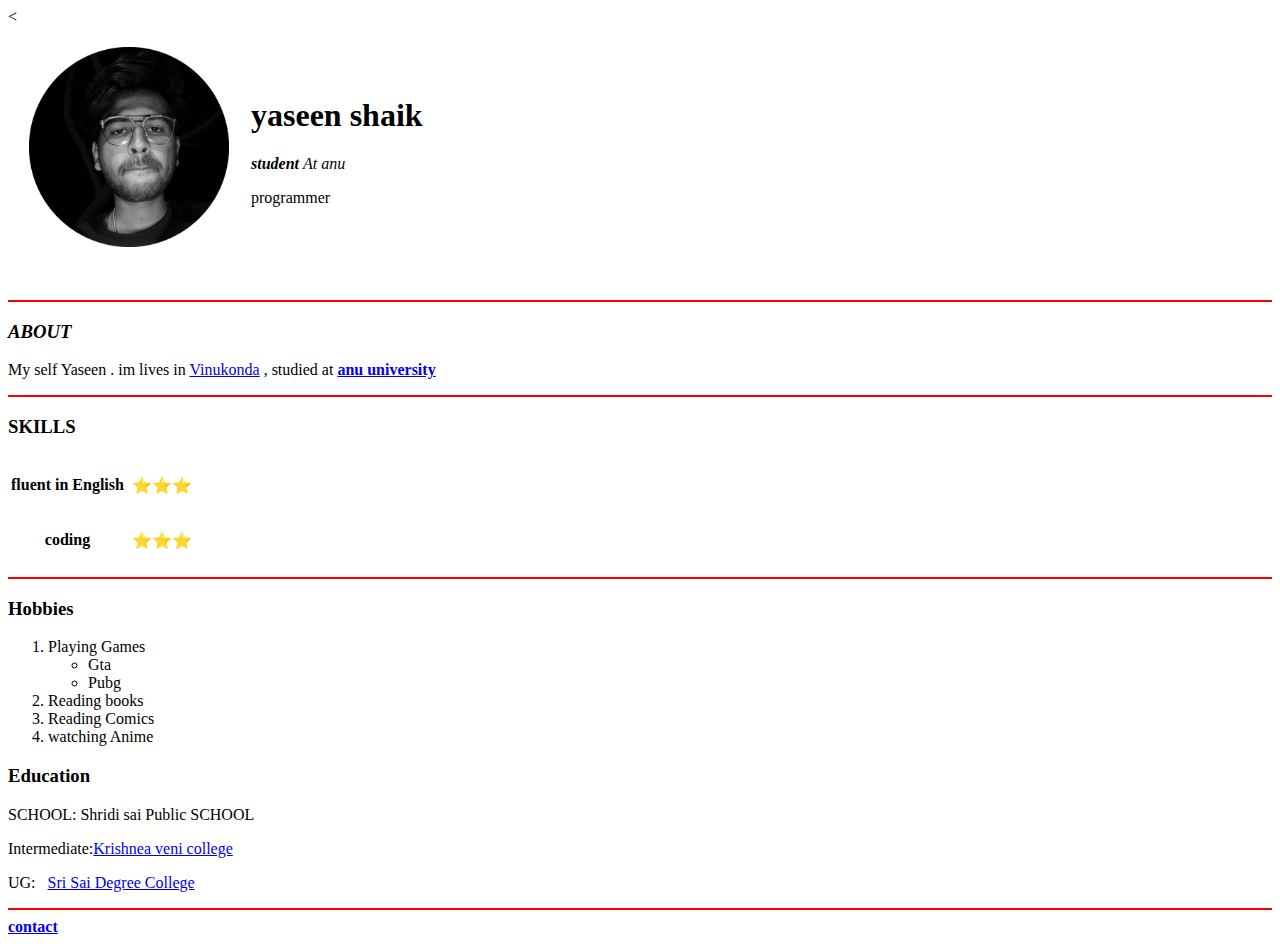
==== index.html @ 67173b0f "Rename MYINDEX.HTML to index.html" ====
<!DOCTYPE html>
<html lang="en" dir="ltr">

<head>
  <meta charset="utf-8">
  <title> Yaseen's Web</title>
</head>

<body>
  <table cellspacing="20">
    <thead>
      <tr>
        <th> <img src="yaseen.png" width="200" height="200" alt="yaseen"> </th>
        <<td>
          <h1>yaseen shaik</h1>
          <i>
            <p> <strong>student </strong> At anu </p>
          </i>
          <p>programmer</p>

          </td>
    <tbody>



    </tbody>


    </tr>
    <tr>




      </thead>
  </table>


  <hr color=red noshade size=2>

  <h3><i>ABOUT</i></h3>
  <p>My self Yaseen . im lives in <a href="https://en.wikipedia.org/wiki/Vinukonda">Vinukonda</a> , studied at  <a href="https://www.nagarjunauniversity.ac.in/indexanu.html"><strong> anu university</strong></a></p>

  <hr color=red noshade size=2>

<h3>SKILLS</h3>
<table >
  <thead>



<th><p>fluent in English</p></th>
<td>
<p> &nbsp⭐⭐⭐</p></td>
</thead>
<thead>

<th><p> coding</p>
</th>

<td><p>&nbsp⭐⭐⭐</p></td>

</thead>





<!--
<thead>
<th><p>good communications skills</p>
</th>

<td> &nbsp⭐⭐⭐</td>
</thead>
<p>having computer Knowledge</p>
<p>learning python,html,JS</p>
<br>

-->

</table>
<hr color=red noshade size=2>
<h3>Hobbies</h3>
<ol>
  <li>Playing Games</li><ul>
    <li>Gta</li>
    <li>Pubg</li>

  </ul>
  <li>Reading books</li>
<li>Reading Comics </li>
<li> watching Anime</li>


</ol>

<h3>Education</h3>
<p>SCHOOL: Shridi sai Public SCHOOL</p>
<p>Intermediate:<a href="https://www.schoolsworld.in/schools/showcollege.php?college_id=28174391107">Krishnea veni college</a></p>

<p>UG: &nbsp  <a href="https://www.indcareer.com/andhra-pradesh/guntur/sri-sai-degree-college-vinukonda"> Sri Sai Degree College</a></p>


<hr color=red noshade size=2>

<a href="contact.html"><strong>contact</strong></a>

</body>

</html>
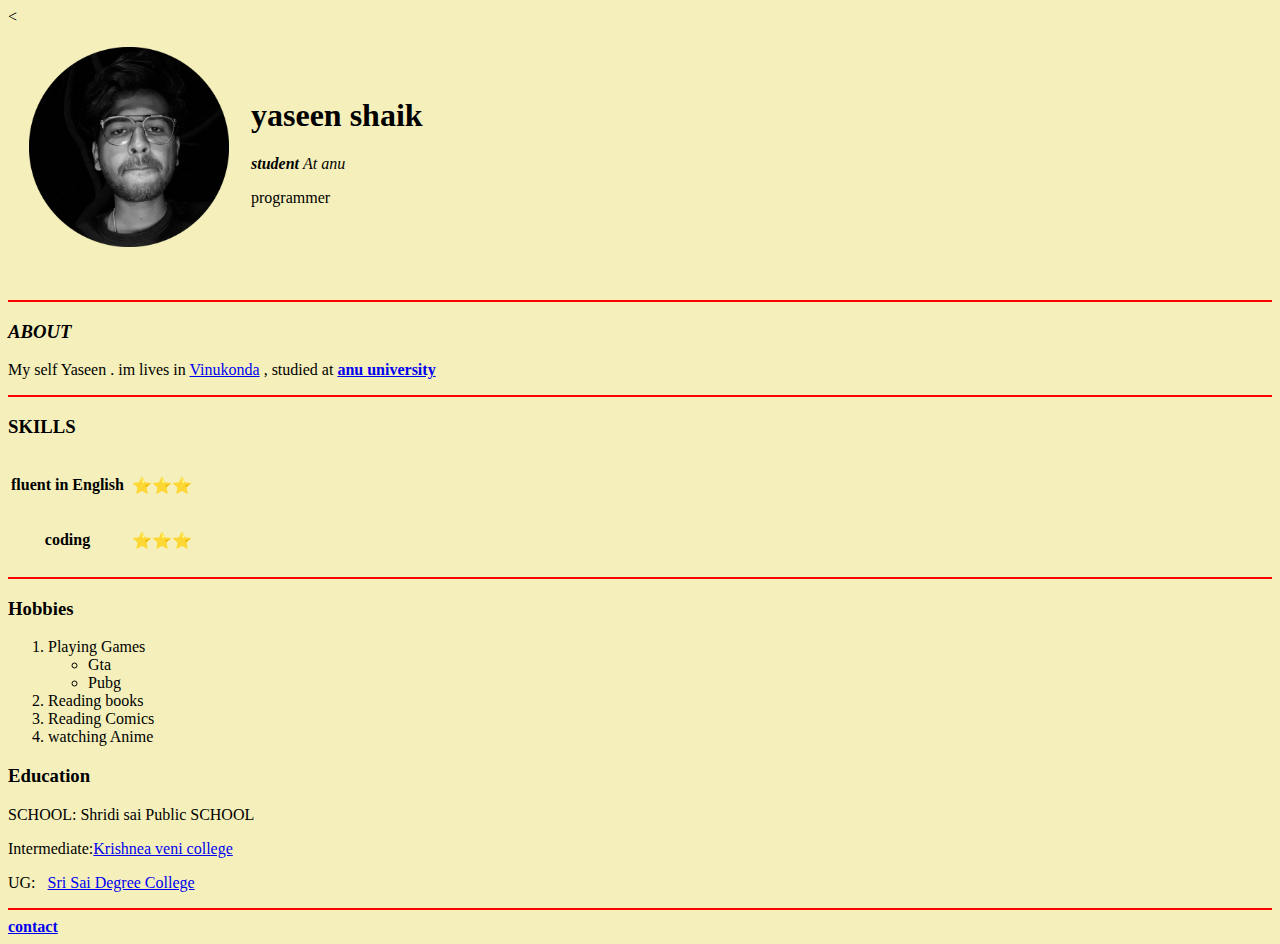
==== commit 12311eb4: "Update index.html" ====
--- a/index.html
+++ b/index.html
@@ -5,8 +5,7 @@
   <meta charset="utf-8">
   <title> Yaseen's Web</title>
 </head>
-
-<body>
+<body style ="background-color:#F5F0BB;">
   <table cellspacing="20">
     <thead>
       <tr>
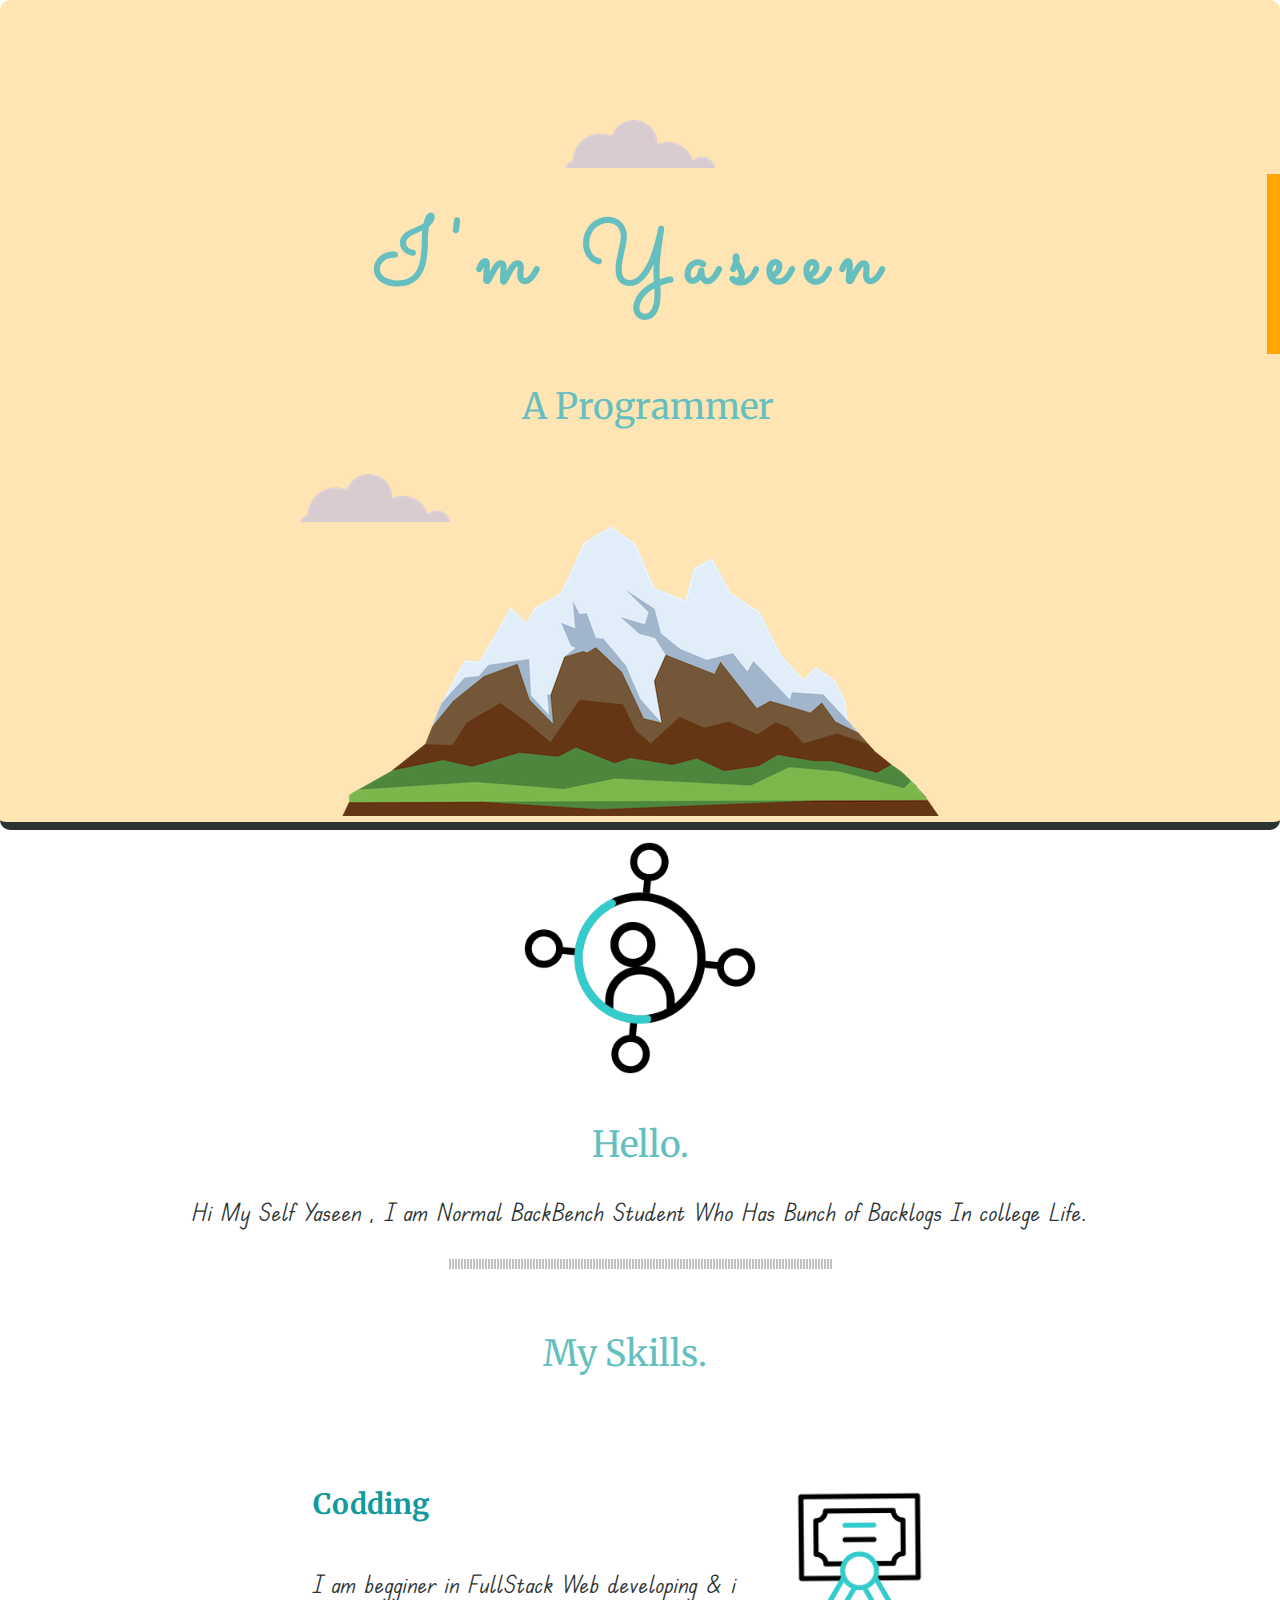
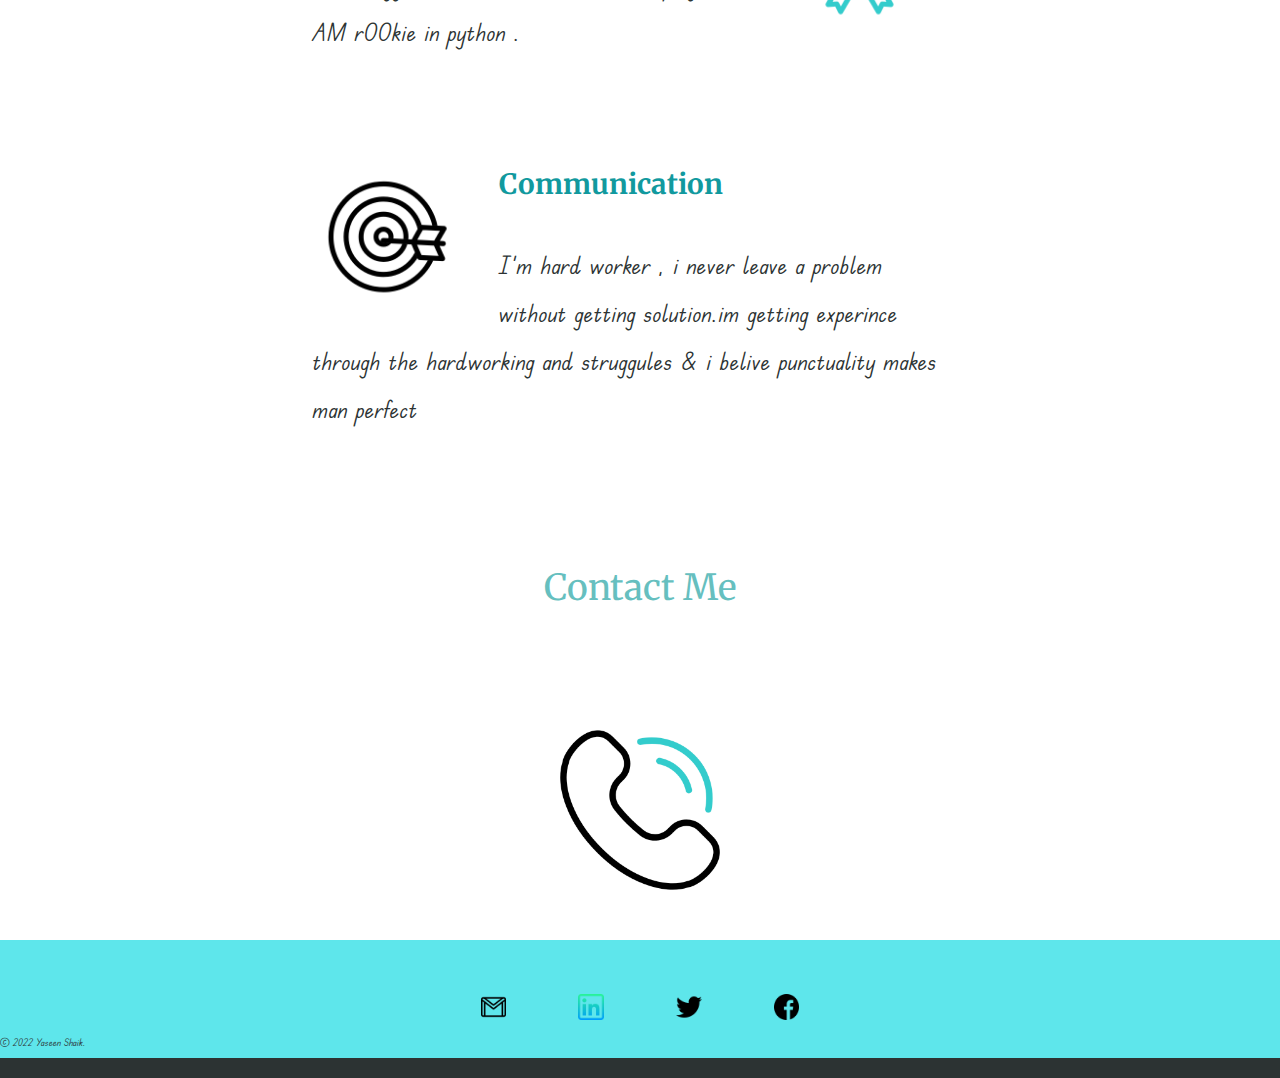
==== commit 1f8062a4: "Add files via upload" ====
--- a/index.html
+++ b/index.html
@@ -1,110 +1,100 @@
 <!DOCTYPE html>
-<html lang="en" dir="ltr">
-
-<head>
-  <meta charset="utf-8">
-  <title> Yaseen's Web</title>
-</head>
-<body style ="background-color:#F5F0BB;">
-  <table cellspacing="20">
-    <thead>
-      <tr>
-        <th> <img src="yaseen.png" width="200" height="200" alt="yaseen"> </th>
-        <<td>
-          <h1>yaseen shaik</h1>
-          <i>
-            <p> <strong>student </strong> At anu </p>
-          </i>
-          <p>programmer</p>
-
-          </td>
-    <tbody>
-
-
-
-    </tbody>
-
-
-    </tr>
-    <tr>
+<html lang="en">
+ <head>
+                                            <!--  Yaseen -->
+                                           
+    <meta charset="UTF-8">
+    <meta http-equiv="X-UA-Compatible" content="IE=edge">
+    <meta name="viewport" content="width=device-width, initial-scale=1.0">
+    <title>Yaseen Shaik</title>
+    <link rel="stylesheet" href="style.css">
+    <link rel="stylesheet" href="favicon.ico">
+                                    <!-- this links are ******** -->
+                                    <link rel="preconnect" href="https://fonts.googleapis.com">
+                                    <link rel="preconnect" href="https://fonts.gstatic.com" crossorigin>
+                                    <link href="https://fonts.googleapis.com/css2?family=Edu+TAS+Beginner&family=Merriweather&family=Montserrat&family=Sacramento&display=swap" rel="stylesheet">
+                                    <!-- wanted -->
+<!-- <link rel="preconnect" href="https://fonts.googleapis.com">
+<link rel="preconnect" href="https://fonts.gstatic.com" crossorigin>
+<link href="https://fonts.googleapis.com/css2?family=Merriweather&family=Montserrat&family=Sacramento&display=swap" rel="stylesheet">
+</head> -->
 
 
 
 
-      </thead>
-  </table>
+                        <!-- this all code written by Yaseen Shaik                             -->
+                        <!-- there we go <body> was started -->
 
+<body>
+  
+    <div class="top-container">
+        <img class="top-cloud" src="images/cloud.png" alt="cloud
+        ">
+<h1>  I'm&nbsp;Yaseen    </h1>
+<h2 class="pro" >  &nbsp; A Programmer</h2>
+<img class="bottom-cloud" src="images/cloud.png" alt="cloud">
+<img class="mountain" src="images/mountain.png" alt="mountain">
 
-  <hr color=red noshade size=2>
+    </div>
+    <div class="middle-container">
+        <div class="profile">
+          <img src="images/social-media.gif" alt="profile"
+          width="20%"
+          >
+                                                        
+          <h2>Hello.</h2>
+          <p > Hi My Self Yaseen , I am Normal BackBench Student  Who Has Bunch of Backlogs In college Life.</p>
+        </div>
+        <hr class="vertical-lines">
+                                               <!-- skills -->
+        <div class="skills">
+          <h2>My Skills.</h2>
+          <div class="skill-row">
+            <img class="skills-img" src="images/diploma.gif" alt="skills" width="25%
+        "
+           >
+            <h3>Codding</h3>
+            <p>I am begginer in FullStack Web developing & i AM rOOkie in python .</p>
+          </div>
+          <div class="skill-row">
+            <img class="skills " src="images/target.gif" alt="skills"  width="25%">
+            <h3>Communication</h3>
+            <p>I'm hard worker , i never leave a problem without getting solution.im getting experince through the hardworking and struggules & i belive punctuality makes man perfect
+              <hr>
+            </p>
+          </div>
+        </div>
+        
+        <div class="contact-me">
+                                        <!-- need to edit again has  -->
+                                        <hr>
+          <h2 class="Contact">Contact Me</h2>
+          <img class="call " src="images/phone.gif" alt="skills"
+            width="200px"
+          height="200px">
 
-  <h3><i>ABOUT</i></h3>
-  <p>My self Yaseen . im lives in <a href="https://en.wikipedia.org/wiki/Vinukonda">Vinukonda</a> , studied at  <a href="https://www.nagarjunauniversity.ac.in/indexanu.html"><strong> anu university</strong></a></p>
+          <P></P>
+          <P></P>
+          <!-- <h3>Lorem ipsum dolor sit amet, non elit.</h3>
+          <p>Lorem ipsum dolor sit amet, in quis, aenean amet. Phasellus sodales, tellus donec dui, ornare erat.</p> -->
+         
+          <div><p></p></div>
 
-  <hr color=red noshade size=2>
-
-<h3>SKILLS</h3>
-<table >
-  <thead>
-
-
-
-<th><p>fluent in English</p></th>
-<td>
-<p> &nbsp⭐⭐⭐</p></td>
-</thead>
-<thead>
-
-<th><p> coding</p>
-</th>
-
-<td><p>&nbsp⭐⭐⭐</p></td>
-
-</thead>
-
-
-
-
-
-<!--
-<thead>
-<th><p>good communications skills</p>
-</th>
-
-<td> &nbsp⭐⭐⭐</td>
-</thead>
-<p>having computer Knowledge</p>
-<p>learning python,html,JS</p>
-<br>
-
--->
-
-</table>
-<hr color=red noshade size=2>
-<h3>Hobbies</h3>
-<ol>
-  <li>Playing Games</li><ul>
-    <li>Gta</li>
-    <li>Pubg</li>
-
-  </ul>
-  <li>Reading books</li>
-<li>Reading Comics </li>
-<li> watching Anime</li>
-
-
-</ol>
-
-<h3>Education</h3>
-<p>SCHOOL: Shridi sai Public SCHOOL</p>
-<p>Intermediate:<a href="https://www.schoolsworld.in/schools/showcollege.php?college_id=28174391107">Krishnea veni college</a></p>
-
-<p>UG: &nbsp  <a href="https://www.indcareer.com/andhra-pradesh/guntur/sri-sai-degree-college-vinukonda"> Sri Sai Degree College</a></p>
-
-
-<hr color=red noshade size=2>
-
-<a href="contact.html"><strong>contact</strong></a>
-
+        </div>
+      </div>
+      
+     
+      <div class="bottom-container">
+        <p> &nbsp; </p>
+        <a class="btn" href="mailto:yaseenshaikya00@gmail.com"alt=mail><img src="images/gmail.png"  width="2%"></a>
+        &nbsp; &nbsp; &nbsp; &nbsp; 
+        <a href="" class="https://twitter.com/Yaseenshaikya" title="Login" ><img src="images/linkedin.png"  width="2%"></a>
+        &nbsp; &nbsp; &nbsp; &nbsp;      
+        <a href="" class="https://twitter.com/Yaseenshaikya" title="Login" ><img src="images/twitter.png"  width="2%"></a>
+        &nbsp; &nbsp; &nbsp; &nbsp;
+        <a href="" class="https://www.facebook.com/yasinbashawww00" title="Login" ><img src="images/facebook.png"  width="2%"></a>
+        <p class="ff">© 2022 Yaseen Shaik.</p>
+      </div>
 </body>
-
+                                    <!-- my first project with css -->
 </html>
--- a/style.css
+++ b/style.css
@@ -0,0 +1,146 @@
+body{
+
+    margin: 0;
+    text-align: center;
+    /* font-family: 'Montserrat', sans-serif; */
+    font-family: 'Edu TAS Beginner', cursive;
+
+    font-size: 1.5rem;
+    color: #2C3333;
+}
+.top-container {
+background-color:#FFE5B4;
+
+position: relative;
+padding-top: 120px;
+border-bottom: solid 8px;
+border-radius: 10px;
+}
+/* .middle-container {
+   
+}
+.bottom-container {
+
+
+} */
+
+h1 {  
+/* width: 10px;
+margin: 50px auto 0 500px;
+/* margin-top: 0; */
+font-size: 5.625rem;
+font-family: 'Sacramento', cursive;
+position:relative;
+color: #66BFBF;
+line-height: 2; 
+
+overflow: hidden; /* Ensures the content is not revealed until the animation */
+  border-right: .15em solid orange; /* The typwriter cursor */
+  white-space: nowrap; /* Keeps the content on a single line */
+  margin: 0 auto; /* Gives that scrolling effect as the typing happens */
+  letter-spacing: .15em; /* Adjust as needed */
+  animation: 
+    typing 8.5s steps(40, end),
+    blink-caret .75s step-end infinite;
+}
+
+/* The typing effect */
+@keyframes typing {
+  from { width: 0 }
+  to { width: 100% }
+}
+
+/* The typewriter cursor effect */
+@keyframes blink-caret {
+  from, to { border-color: transparent }
+  50% { border-color:#FFE5B4; }
+}
+
+
+
+
+
+
+h2{
+    font-family: 'Merriweather', serif;
+  color: #66BFBF;
+  font-weight: normal;
+}
+h3{font-family: 'Merriweather', serif;
+    color: #11999E;
+}
+h4
+
+.top-cloud{
+    position: absolute;
+    right: 300px;
+    top: 50px;
+}
+.bottom-cloud{
+    position: absolute;
+    left: 300px;
+    bottom: 300px;
+
+    
+}
+a {
+    color: #11999E;
+}
+.skill-row{
+    width: 50%;
+    position:relative;
+    text-align: center;
+    margin: 100px auto 100px auto;
+    text-align: left;
+    line-height: 2;
+}
+
+.skills-img {
+    float:right;
+    margin-left: 30px;
+}
+.skills{
+  float :left;
+    margin-right:30px
+   
+}
+.Contact{
+  position: static;
+  margin: 100px
+
+}
+.bottom-container {
+  background-color:#5EE6EB;
+  
+  border-bottom: solid 20px;
+  border-top: #5EE6EB 20px;
+}
+.ff{
+  font-size: 10px;
+  text-align: left;
+}
+
+
+
+
+hr {
+  border: 0;
+  margin: 1.35em auto;
+  max-width: 30%;
+  background-position: 50%;
+  box-sizing: border-box;
+  position: relative;
+}
+.vertical-lines {
+  height: 10px;
+  $color: orange;
+  color: $color;
+  background-image: linear-gradient(
+    90deg,
+    currentColor,
+    currentColor 33.33%,
+    transparent 33.33%,
+    transparent 100%);
+  background-size: 3px 100%;
+  width: 60%;
+}
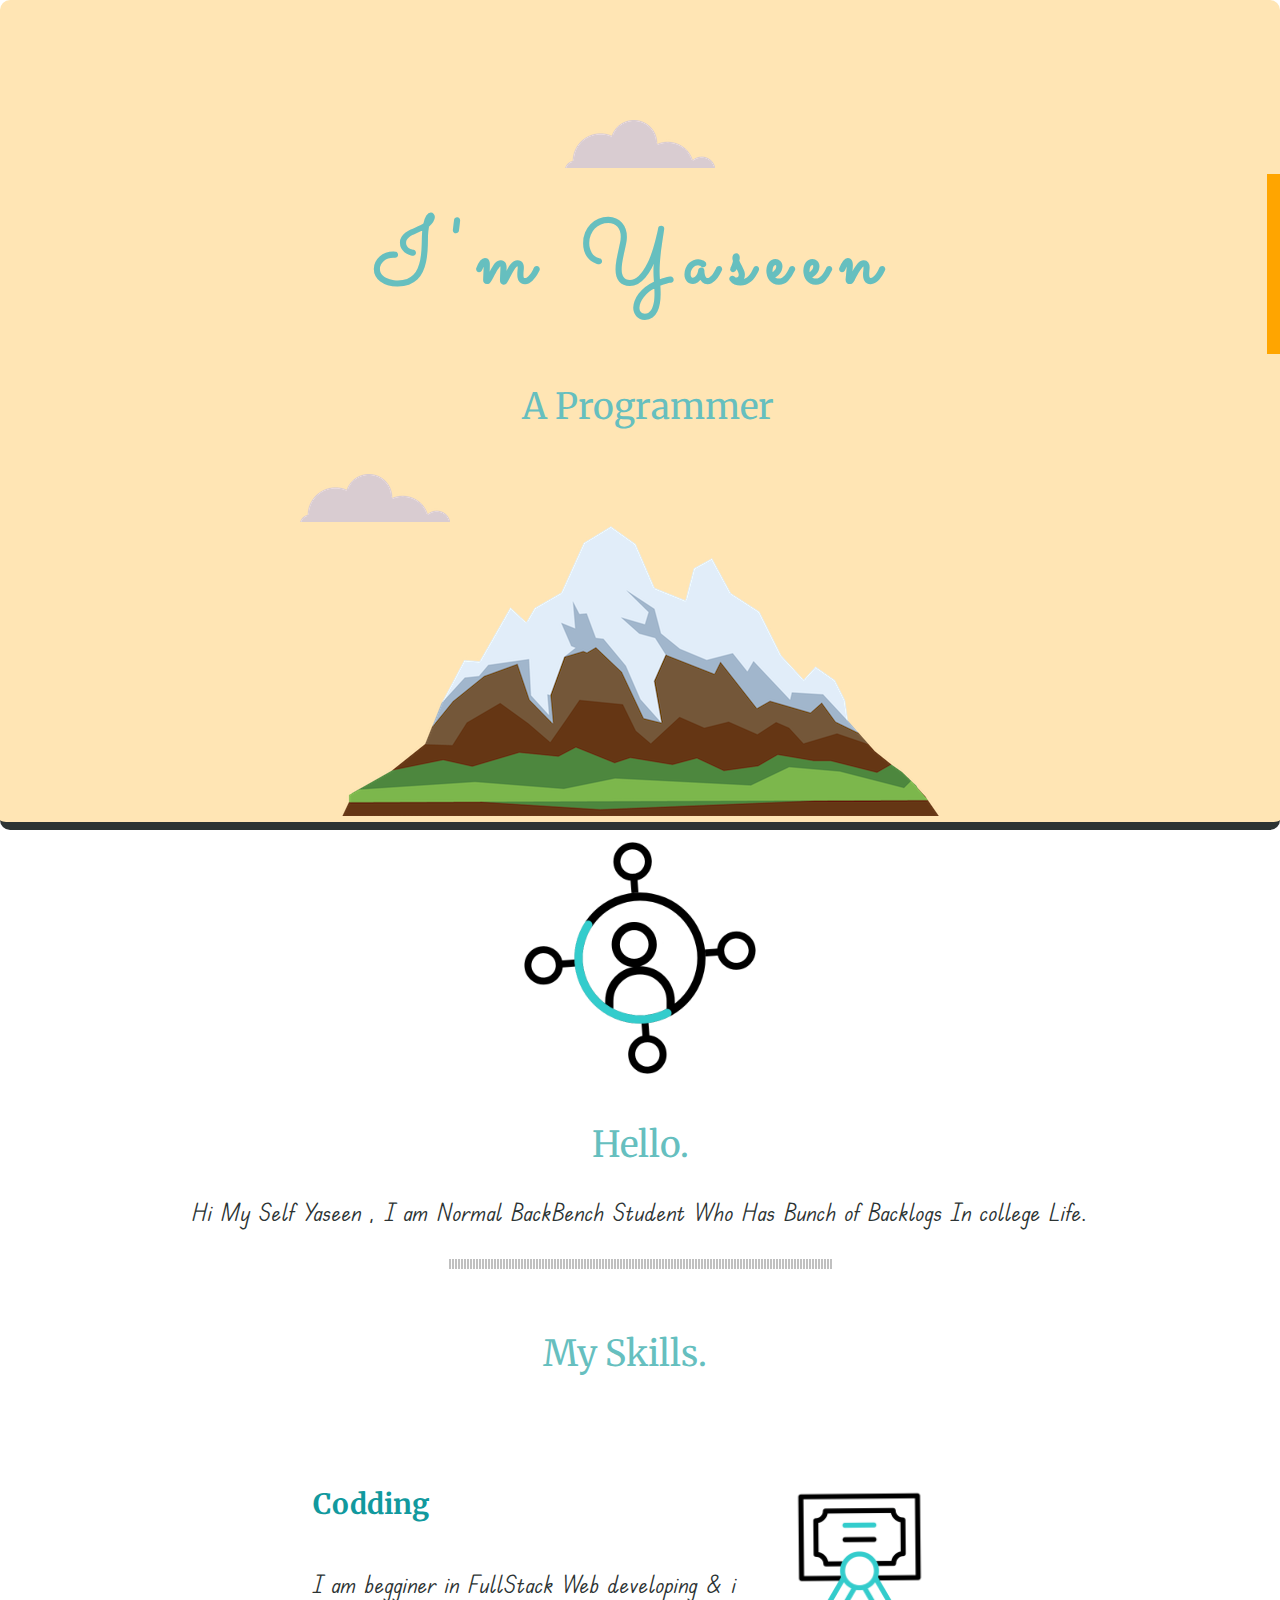
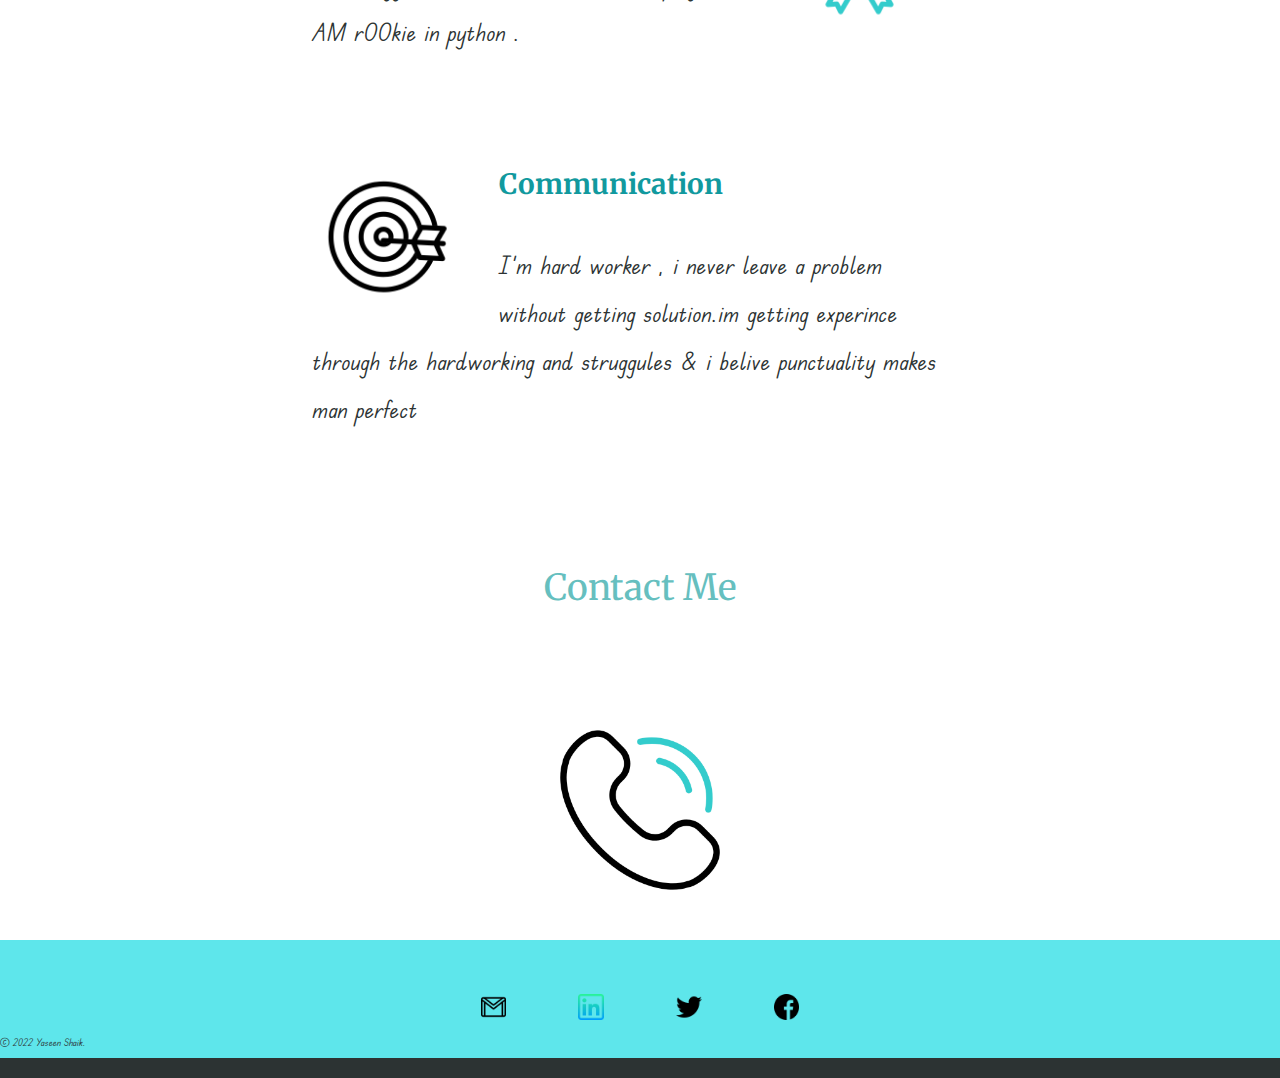
==== commit f50489e5: "Update index.html" ====
--- a/index.html
+++ b/index.html
@@ -88,11 +88,11 @@
         <p> &nbsp; </p>
         <a class="btn" href="mailto:yaseenshaikya00@gmail.com"alt=mail><img src="images/gmail.png"  width="2%"></a>
         &nbsp; &nbsp; &nbsp; &nbsp; 
-        <a href="" class="https://twitter.com/Yaseenshaikya" title="Login" ><img src="images/linkedin.png"  width="2%"></a>
+        <a class="" href="https://twitter.com/Yaseenshaikya" title="Login" ><img src="images/linkedin.png"  width="2%"></a>
         &nbsp; &nbsp; &nbsp; &nbsp;      
-        <a href="" class="https://twitter.com/Yaseenshaikya" title="Login" ><img src="images/twitter.png"  width="2%"></a>
+        <a class="" href="https://twitter.com/Yaseenshaikya" title="Login" ><img src="images/twitter.png"  width="2%"></a>
         &nbsp; &nbsp; &nbsp; &nbsp;
-        <a href="" class="https://www.facebook.com/yasinbashawww00" title="Login" ><img src="images/facebook.png"  width="2%"></a>
+        <a Class="" href="https://www.facebook.com/yasinbashawww00" title="Login" ><img src="images/facebook.png"  width="2%"></a>
         <p class="ff">© 2022 Yaseen Shaik.</p>
       </div>
 </body>
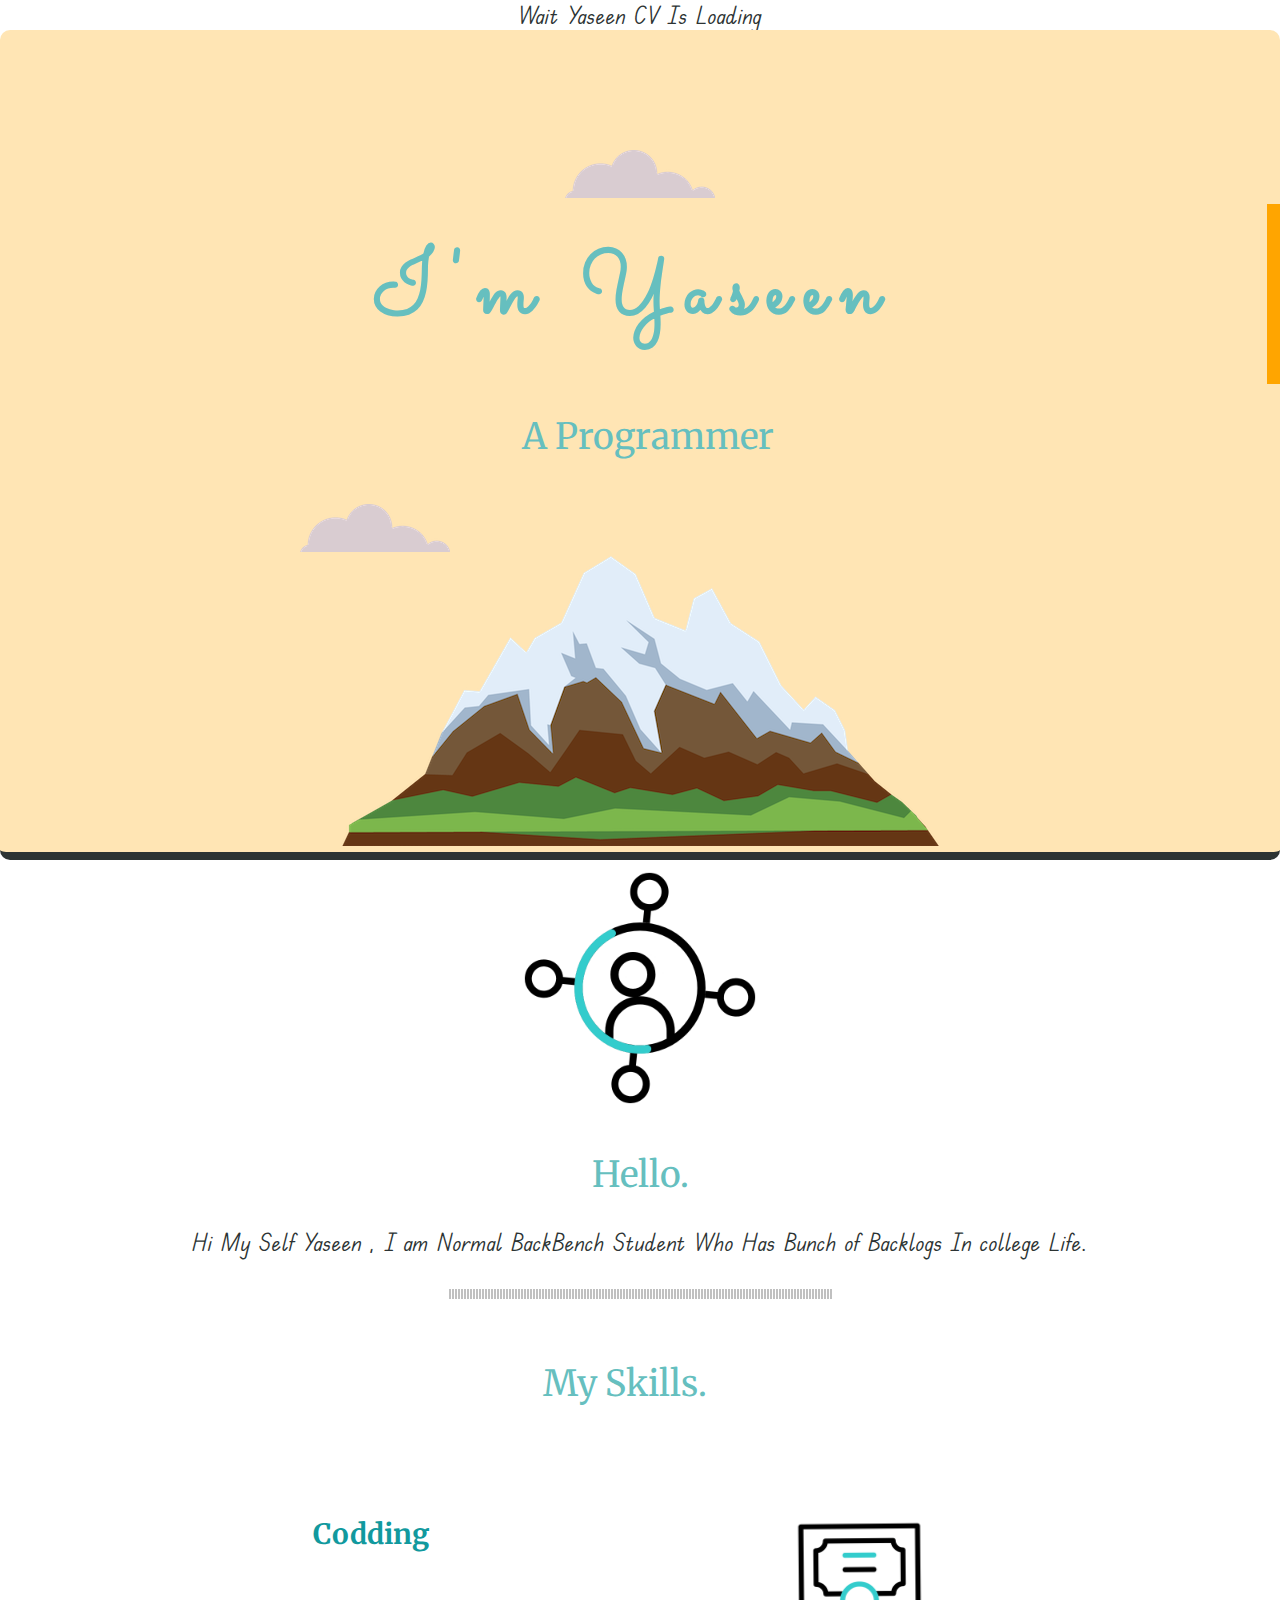
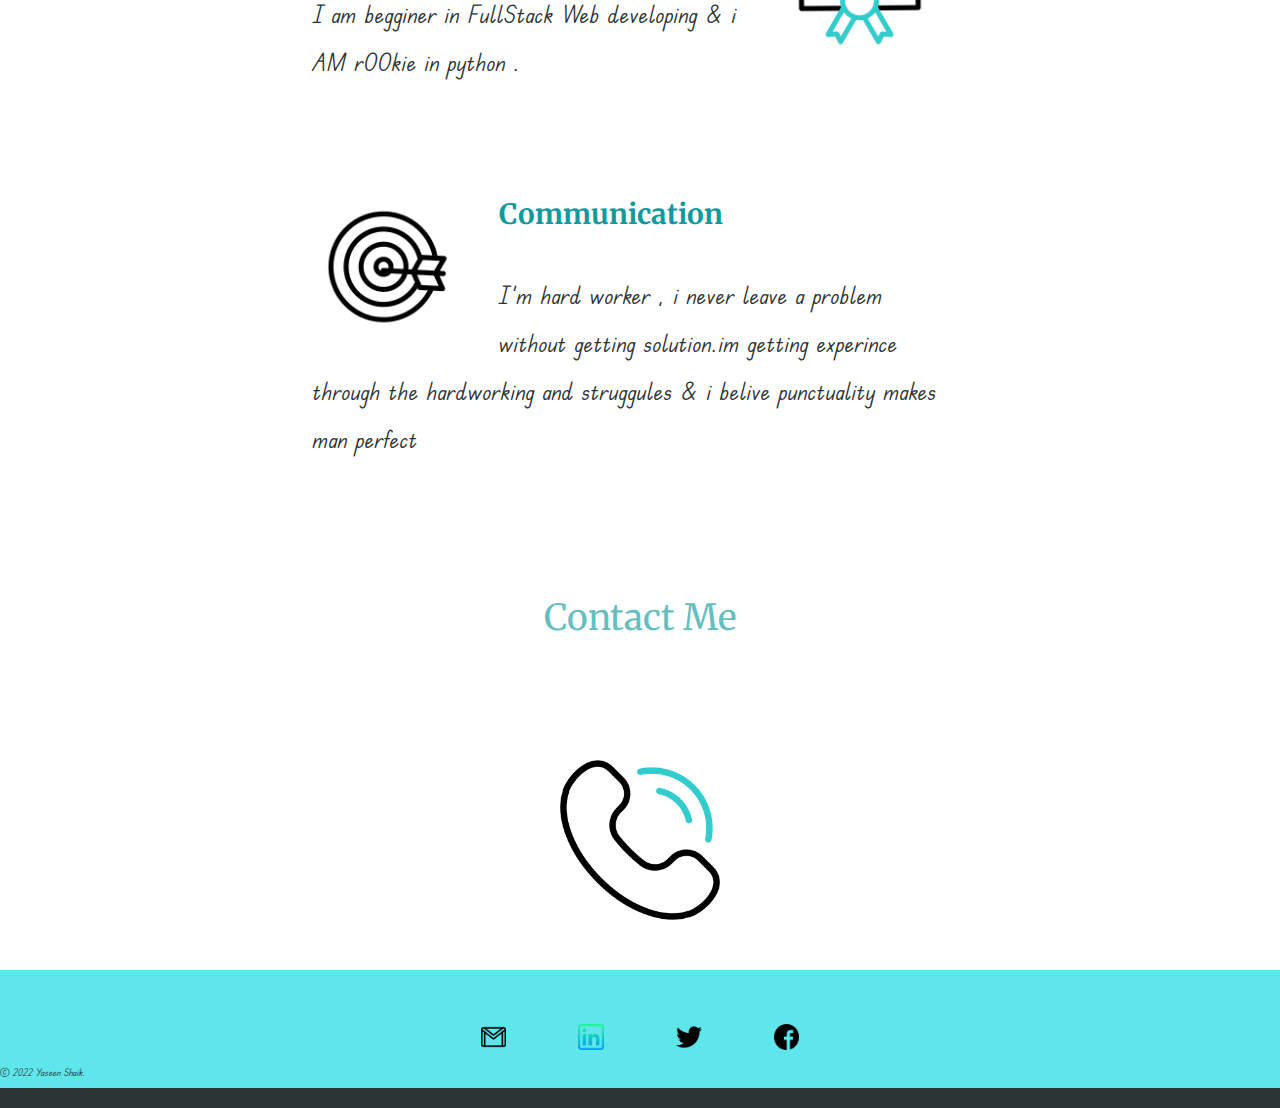
==== commit 21708f84: "Update index.html" ====
--- a/index.html
+++ b/index.html
@@ -26,6 +26,9 @@
                         <!-- there we go <body> was started -->
 
 <body>
+<div class="loading">
+  <span> Wait Yaseen CV Is Loading</span>
+</div>
   
     <div class="top-container">
         <img class="top-cloud" src="images/cloud.png" alt="cloud
@@ -92,7 +95,7 @@
         &nbsp; &nbsp; &nbsp; &nbsp;      
         <a class="" href="https://twitter.com/Yaseenshaikya" title="Login" ><img src="images/twitter.png"  width="2%"></a>
         &nbsp; &nbsp; &nbsp; &nbsp;
-        <a Class="" href="https://www.facebook.com/yasinbashawww00" title="Login" ><img src="images/facebook.png"  width="2%"></a>
+        <a Class="" href="index1.html" title="Login" ><img src="images/facebook.png"  width="2%"></a>
         <p class="ff">© 2022 Yaseen Shaik.</p>
       </div>
 </body>
